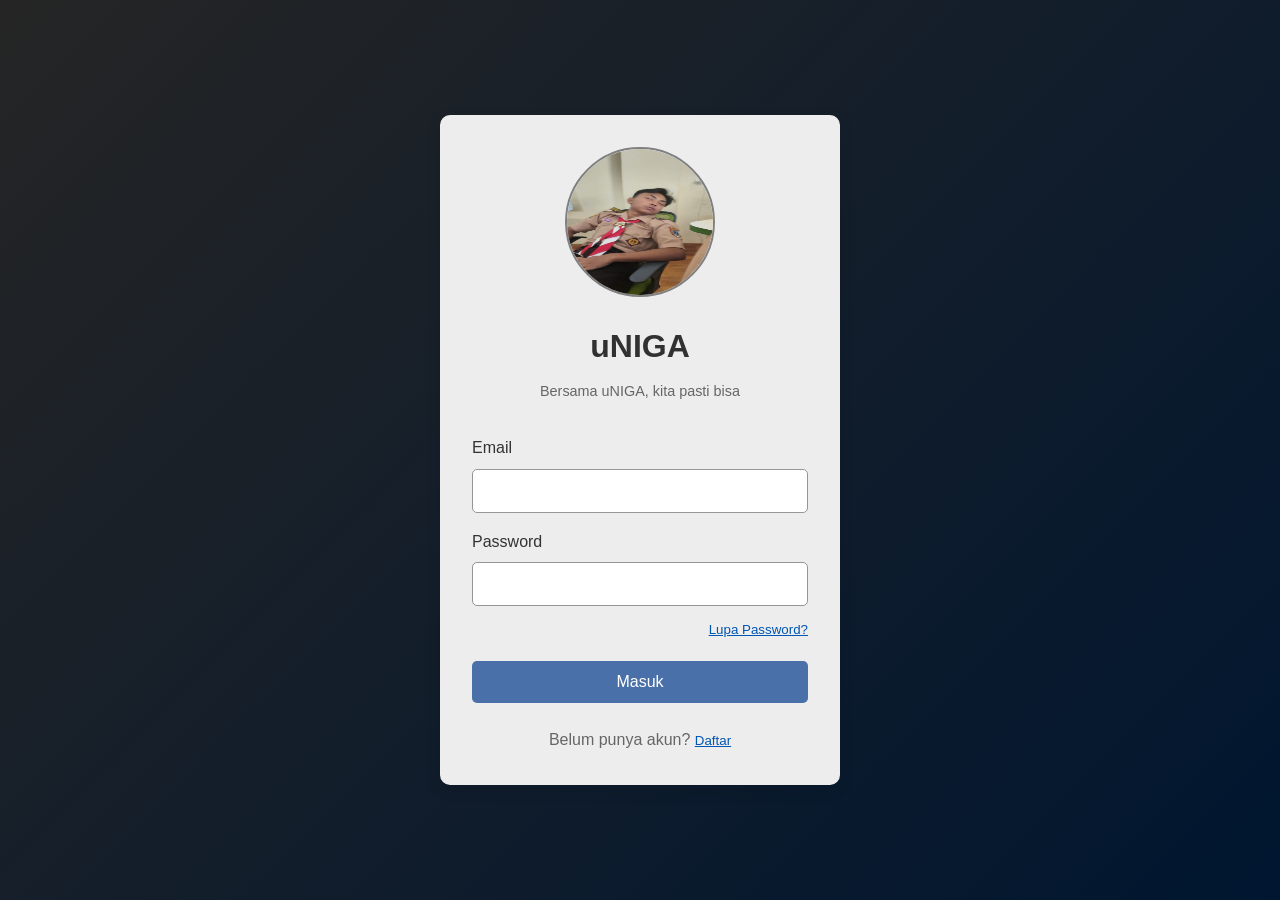
==== index.html @ 01c99ddb "upload" ====
<!DOCTYPE html>
<html lang="id">
<head>
    <meta charset="UTF-8">
    <meta name="viewport" content="width=device-width, initial-scale=1.0">
    <title>Login - uNIGA</title>
    <link rel="stylesheet" href="css/style.css">
</head>
<body>
    <div class="login-container">
        <div class="login-form">
            <div class="logo-section">
                <img src="assets/Gangan.jpeg" alt="Logo uNIGA" class="logo">
                <h1>uNIGA</h1>
                <p>Bersama uNIGA, kita pasti bisa</p>
            </div>
            
            <form id="loginForm">
                <div class="form-group">
                    <label for="email">Email</label>
                    <input type="email" id="email" name="email" required>
                </div>
                
                <div class="form-group">
                    <label for="password">Password</label>
                    <input type="password" id="password" name="password" required>
                </div>
                
                <div class="form-options">
                    <button type="button" id="forgotPasswordBtn" class="link-btn">Lupa Password?</button>
                </div>
                
                <button type="submit" class="btn-primary">Masuk</button>
                
                <div class="register-section">
                    <p>Belum punya akun? <button type="button" id="registerBtn" class="link-btn">Daftar</button></p>
                </div>
            </form>
        </div>
    </div>

    <!-- Modal Lupa Password -->
    <div id="forgotPasswordModal" class="modal">
        <div class="modal-content">
            <span class="close">&times;</span>
            <h2>Lupa Password</h2>
            <form id="forgotPasswordForm">
                <div class="form-group">
                    <label for="resetEmail">Email</label>
                    <input type="email" id="resetEmail" name="resetEmail" required>
                </div>
                <button type="submit" class="btn-primary">Kirim Link Reset</button>
            </form>
        </div>
    </div>

    <!-- Modal Daftar -->
    <div id="registerModal" class="modal">
        <div class="modal-content">
            <span class="close">&times;</span>
            <h2>Daftar Akun Baru</h2>
            <form id="registerForm">
                <div class="form-group">
                    <label for="regName">Nama Lengkap</label>
                    <input type="text" id="regName" name="regName" required>
                </div>
                <div class="form-group">
                    <label for="regEmail">Email</label>
                    <input type="email" id="regEmail" name="regEmail" required>
                </div>
                <div class="form-group">
                    <label for="regPassword">Password</label>
                    <input type="password" id="regPassword" name="regPassword" required>
                </div>
                <div class="form-group">
                    <label for="regConfirmPassword">Konfirmasi Password</label>
                    <input type="password" id="regConfirmPassword" name="regConfirmPassword" required>
                </div>
                <button type="submit" class="btn-primary">Daftar</button>
            </form>
        </div>
    </div>

    <script src="js/script.js"></script>
</body>
</html>
---- css/style.css ----
/* Reset dan Base Styles */
* {
    margin: 0;
    padding: 0;
    box-sizing: border-box;
}

body {
    font-family: 'Segoe UI', Tahoma, Geneva, Verdana, sans-serif;
    line-height: 1.6;
    color: #333;
    background-color: #f5f5f5;
}

/* Login Styles */
.login-container {
    display: flex;
    justify-content: center;
    align-items: center;
    min-height: 100vh;
    background: linear-gradient(135deg, #252525, #001630);
}

.login-form {
    background: #EDEDED;
    padding: 2rem;
    border-radius: 10px;
    box-shadow: 0 5px 15px rgba(0, 0, 0, 0.1);
    width: 100%;
    max-width: 400px;
}

.logo-section {
    text-align: center;
    margin-bottom: 2rem;
}

.logo {
    border-radius: 50%;
    height: 150px;
    width: 150px;
    margin-bottom: 1rem;
    border: 2px solid gray;
}

.logo-section h1 {
    color: #313131;
    margin-bottom: 0.5rem;
}

.logo-section p {
    color: #666;
    font-size: 0.9rem;
}

.form-group {
    margin-bottom: 1rem;
}

.form-group label {
    display: block;
    margin-bottom: 0.5rem;
    font-weight: 500;
}

.form-group input {
    width: 100%;
    padding: 0.75rem;
    border: 1px solid rgb(150, 150, 150);
    border-radius: 5px;
    font-size: 1rem;
}

.form-group input:focus {
    outline: none;
    border-color: #20558f;
}

.form-options {
    display: flex;
    justify-content: flex-end;
    margin-bottom: 1.5rem;
}

.link-btn {
    background: none;
    border: none;
    color: #0056b3;
    cursor: pointer;
    text-decoration: underline;
}

.link-btn:hover {
    color: #ff0000;
}

.btn-primary {
    width: 100%;
    padding: 0.75rem;
    background-color: #4A70A9;
    color: white;
    border: none;
    border-radius: 5px;
    font-size: 1rem;
    cursor: pointer;
    transition: background-color 0.3s;
}

.btn-primary:hover {
    background-color: #0C2B4E;
}

.btn-secondary {
    padding: 0.5rem 1rem;
    background-color: #024077;
    color: white;
    border: none;
    border-radius: 5px;
    cursor: pointer;
    transition: background-color 0.3s;
}

.btn-secondary:hover {
    background-color: #545b62;
}

.register-section {
    text-align: center;
    margin-top: 1.5rem;
}

.register-section p {
    color: #666;
}

/* Dashboard Styles */
.dashboard-container {
    display: flex;
    flex-direction: column;
    min-height: 100vh;
}

.dashboard-header {
    display: flex;
    justify-content: space-between;
    align-items: center;
    padding: 1rem 2rem;
    background: linear-gradient(180deg, rgb(19, 135, 167), rgb(8, 51, 63), rgb(15, 15, 15));
    box-shadow: 0 2px 4px rgba(0, 0, 0, 0.1);
}

.header-left {
    display: flex;
    align-items: center;
}

.header-left h1 {
    margin-left: 1rem;
    color: white;
}

.header-right {
    display: flex;
    align-items: center;
    gap: 1rem;
}

.greeting {
    font-weight: 500;
    color: white;
}

.dashboard-nav {
    background-color: #202020;
}

.dashboard-nav ul {
    display: flex;
    list-style: none;
    padding: 0;
    margin: 0;
}

.nav-link {
    display: block;
    padding: 1rem 1.5rem;
    color: white;
    text-decoration: none;
    transition: background-color 0.3s;
}

.nav-link:hover, .nav-link.active {
    background-color: #358580;
}

.dropdown {
    position: relative;
}

.dropdown-content {
    display: none;
    position: absolute;
    background-color: white;
    min-width: 200px;
    box-shadow: 0 8px 16px rgba(0, 0, 0, 0.1);
    z-index: 1;
}

.dropdown-content a {
    color: #333;
    padding: 0.75rem 1rem;
    text-decoration: none;
    display: block;
}

.dropdown-content a:hover {
    background-color: #f1f1f1;
}

.dropdown:hover .dropdown-content {
    display: block;
}

.dashboard-main {
    flex: 1;
    padding: 2rem;
}

.dashboard-cards {
    display: grid;
    grid-template-columns: repeat(auto-fit, minmax(250px, 1fr));
    gap: 1.5rem;
}

.card {
    background: white;
    padding: 1.5rem;
    border-radius: 8px;
    box-shadow: 0 2px 4px rgba(0, 0, 0, 0.1);
    text-align: center;
}

.card h3 {
    margin-bottom: 0.5rem;
    color: #0056b3;
}

.card p {
    margin-bottom: 1rem;
    color: #666;
}

/* Tracking Styles */
.tracking-main, .stok-main {
    background: white;
    padding: 2rem;
    border-radius: 8px;
    box-shadow: 0 2px 4px rgba(0, 0, 0, 0.1);
}

.tracking-form {
    display: flex;
    gap: 1rem;
    margin-bottom: 2rem;
    align-items: flex-end;
}

.tracking-form .form-group {
    flex: 1;
    margin-bottom: 0;
}

.tracking-result {
    margin-top: 2rem;
}

.tracking-details {
    background: #f8f9fa;
    padding: 1.5rem;
    border-radius: 8px;
    margin-bottom: 1.5rem;
}

.progress-bar {
    height: 10px;
    background-color: #e9ecef;
    border-radius: 5px;
    margin: 1rem 0;
    overflow: hidden;
}

.progress {
    height: 100%;
    background-color: #28a745;
    border-radius: 5px;
    transition: width 0.3s;
}

.status-badge {
    display: inline-block;
    padding: 0.25rem 0.5rem;
    border-radius: 4px;
    font-size: 0.8rem;
    font-weight: 500;
}

.status-dikirim {
    background-color: #d4edda;
    color: #155724;
}

.status-diproses {
    background-color: #fff3cd;
    color: #856404;
}

.status-selesai {
    background-color: #d1ecf1;
    color: #0c5460;
}

/* Stok Styles */
.stok-header {
    display: flex;
    justify-content: space-between;
    align-items: center;
    margin-bottom: 1.5rem;
}

.stock-table {
    width: 100%;
    border-collapse: collapse;
}

.stock-table th, .stock-table td {
    padding: 0.75rem;
    text-align: left;
    border-bottom: 1px solid #ddd;
}

.stock-table th {
    background-color: #f8f9fa;
    font-weight: 600;
}

.stock-table tr:hover {
    background-color: #f8f9fa;
}

.action-btn {
    padding: 0.25rem 0.5rem;
    margin-right: 0.5rem;
    border: none;
    border-radius: 4px;
    cursor: pointer;
    font-size: 0.8rem;
}

.edit-btn {
    background-color: #ffc107;
    color: #212529;
}

.delete-btn {
    background-color: #dc3545;
    color: white;
}

/* Modal Styles */
.modal {
    display: none;
    position: fixed;
    z-index: 1000;
    left: 0;
    top: 0;
    width: 100%;
    height: 100%;
    background-color: rgba(38, 28, 28, 0.5);
}

.modal-content {
    background-color: white;
    margin: 10% auto;
    padding: 2rem;
    border-radius: 8px;
    width: 90%;
    max-width: 500px;
    position: relative;
}

.close {
    position: absolute;
    top: 1rem;
    right: 1.5rem;
    font-size: 1.5rem;
    cursor: pointer;
}

/* Alert Styles */
.alert {
    padding: 1rem;
    margin-bottom: 1rem;
    border-radius: 5px;
}

.alert-error {
    background-color: #f8d7da;
    color: #721c24;
    border: 1px solid #f5c6cb;
}

.alert-success {
    background-color: #d4edda;
    color: #155724;
    border: 1px solid #c3e6cb;
}
/* Dummy Section Styles */
.dummy-section {
    margin-top: 3rem;
    padding-top: 2rem;
    border-top: 2px solid #e9ecef;
}

.dummy-section h3 {
    color: #0056b3;
    margin-bottom: 0.5rem;
}

.dummy-table {
    margin-top: 1rem;
}

.use-do-btn {
    padding: 0.4rem 0.8rem;
    background-color: #28a745;
    color: white;
    border: none;
    border-radius: 4px;
    cursor: pointer;
    font-size: 0.8rem;
    transition: background-color 0.3s;
}

.use-do-btn:hover {
    background-color: #218838;
}

.copy-do-btn {
    padding: 0.4rem 0.8rem;
    background-color: #17a2b8;
    color: white;
    border: none;
    border-radius: 4px;
    cursor: pointer;
    font-size: 0.8rem;
    margin-right: 0.5rem;
    transition: background-color 0.3s;
}

.copy-do-btn:hover {
    background-color: #138496;
}

.action-buttons {
    display: flex;
    gap: 0.5rem;
}
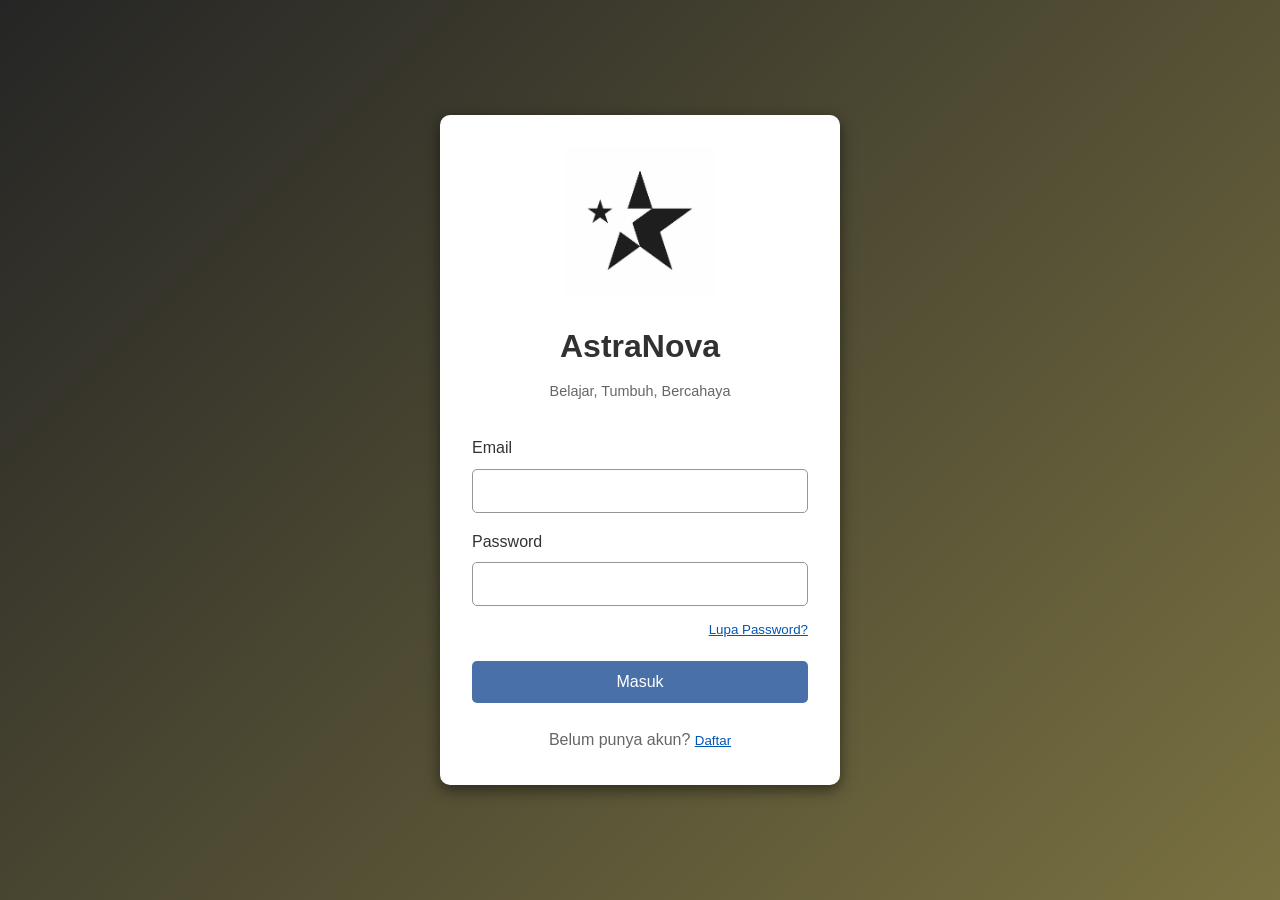
==== commit 66efda8b: "add new branch and update interface" ====
--- a/index.html
+++ b/index.html
@@ -3,16 +3,17 @@
 <head>
     <meta charset="UTF-8">
     <meta name="viewport" content="width=device-width, initial-scale=1.0">
-    <title>Login - uNIGA</title>
+    <title>Login - AstraNova</title>
     <link rel="stylesheet" href="css/style.css">
+    <link rel="icon" href="assets/icon.png" type="img/png">
 </head>
 <body>
     <div class="login-container">
         <div class="login-form">
             <div class="logo-section">
-                <img src="assets/Gangan.jpeg" alt="Logo uNIGA" class="logo">
-                <h1>uNIGA</h1>
-                <p>Bersama uNIGA, kita pasti bisa</p>
+                <img src="assets/logo.png" alt="Logo AstraNova" class="logo">
+                <h1>AstraNova</h1>
+                <p>Belajar, Tumbuh, Bercahaya</p>
             </div>
             
             <form id="loginForm">
--- a/css/style.css
+++ b/css/style.css
@@ -1,3 +1,8 @@
+@font-face {
+    font-family: Poppin;
+    src: url('assets/Poppins/Poppins-Regular.ttf')');
+}
+
 /* Reset dan Base Styles */
 * {
     margin: 0;
@@ -6,7 +11,7 @@
 }
 
 body {
-    font-family: 'Segoe UI', Tahoma, Geneva, Verdana, sans-serif;
+    font-family: 'Poppins', 'Segoe UI', Tahoma, Geneva, Verdana, sans-serif;
     line-height: 1.6;
     color: #333;
     background-color: #f5f5f5;
@@ -18,14 +23,14 @@
     justify-content: center;
     align-items: center;
     min-height: 100vh;
-    background: linear-gradient(135deg, #252525, #001630);
+    background: linear-gradient(135deg, #252525, #797141);
 }
 
 .login-form {
-    background: #EDEDED;
+    background: #fff;
     padding: 2rem;
     border-radius: 10px;
-    box-shadow: 0 5px 15px rgba(0, 0, 0, 0.1);
+    box-shadow: 0 5px 15px rgba(0, 0, 0, 0.5);
     width: 100%;
     max-width: 400px;
 }
@@ -36,11 +41,9 @@
 }
 
 .logo {
-    border-radius: 50%;
     height: 150px;
     width: 150px;
     margin-bottom: 1rem;
-    border: 2px solid gray;
 }
 
 .logo-section h1 {
@@ -133,7 +136,7 @@
     color: #666;
 }
 
-/* Dashboard Styles */
+/* ----------------------------- Dashboard Style ---------------------------- */
 .dashboard-container {
     display: flex;
     flex-direction: column;
@@ -145,9 +148,15 @@
     justify-content: space-between;
     align-items: center;
     padding: 1rem 2rem;
-    background: linear-gradient(180deg, rgb(19, 135, 167), rgb(8, 51, 63), rgb(15, 15, 15));
+    background: linear-gradient(
+        to bottom right,
+        #F4E06D 0%,
+        #7d7d46 40%,
+        #333333 100%
+    );
     box-shadow: 0 2px 4px rgba(0, 0, 0, 0.1);
 }
+
 
 .header-left {
     display: flex;
@@ -156,7 +165,7 @@
 
 .header-left h1 {
     margin-left: 1rem;
-    color: white;
+    color: black;
 }
 
 .header-right {
@@ -171,7 +180,7 @@
 }
 
 .dashboard-nav {
-    background-color: #202020;
+    background-color: #1e1e1e;
 }
 
 .dashboard-nav ul {
@@ -190,7 +199,8 @@
 }
 
 .nav-link:hover, .nav-link.active {
-    background-color: #358580;
+    background-color: #F4E06D; /* Kuning Emas Muda dari Header */
+    color: #212529; /* Warna teks yang sedikit lebih gelap dari hitam murni untuk keterbacaan */
 }
 
 .dropdown {
